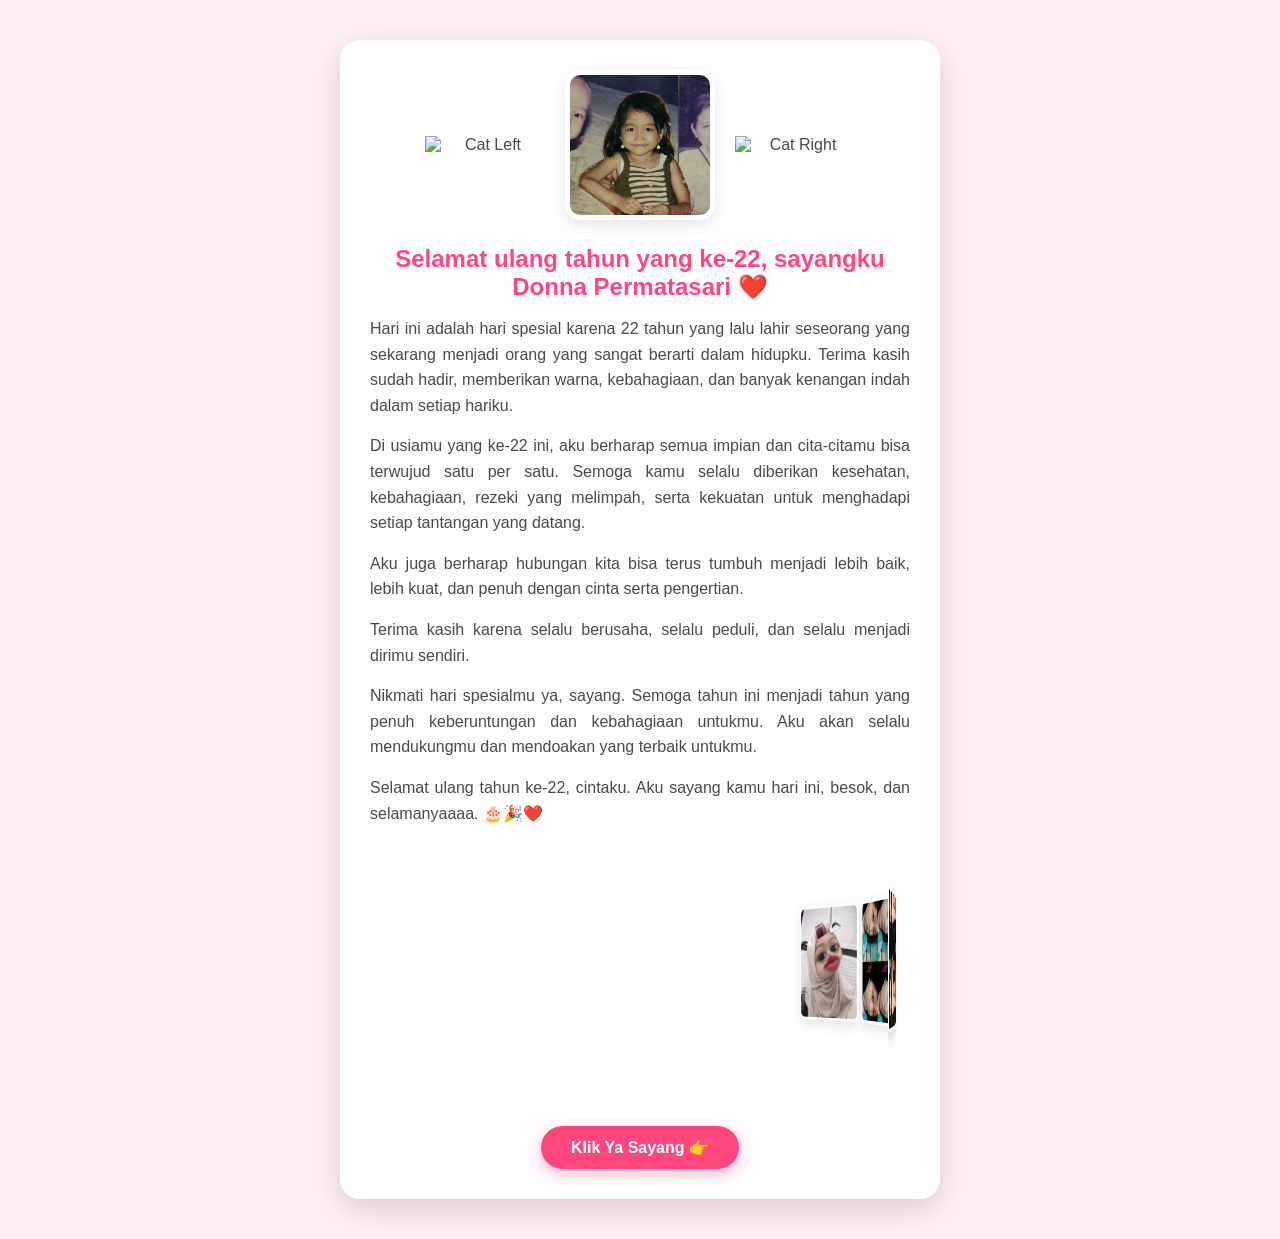
==== hbd.html @ bb2f9765 "first commit" ====
<!DOCTYPE html>
<html lang="id">
<head>
    <meta charset="UTF-8">
    <meta name="viewport" content="width=device-width, initial-scale=1.0">
    <title>Happy Birthday Donna! 🎉</title>
    <link rel="stylesheet" href="style.css">
</head>
<body class="bg-romantic">

    <div class="container hbd-container">
        
        <div class="photo-and-cats-wrapper" style="display: flex; align-items: center; justify-content: center; gap: 20px; margin-bottom: 25px;">
            <img src="https://media4.giphy.com/media/v1.Y2lkPTc5MGI3NjExMXE0eDZrYzhsMHV4bnJtcm1kZGcya3JvZWNnNnRkYWZwdG54M2x6dCZlcD12MV9pbnRlcm5hbF9naWZfYnlfaWQmY3Q9Zw/1JmGiBtqTuehfYxuy9/giphy.gif" alt="Cat Left" style="width: 120px; height: auto;">
            
            <img src="foto1.png" alt="Donna" class="foto-utama" style="margin: 0;">
            
            <img src="https://media0.giphy.com/media/v1.Y2lkPTc5MGI3NjExNm0yYjhyejhlYTF2d203M21hbjhlMnMwOXlvaHdrdW82cGpqaTFsZCZlcD12MV9pbnRlcm5hbF9naWZfYnlfaWQmY3Q9Zw/qFmdpUKAFZ6rMobzzu/giphy.gif" alt="Cat Right" style="width: 120px; height: auto;">
        </div>

        <div class="text-box">
            <h2>Selamat ulang tahun yang ke-22, sayangku Donna Permatasari ❤️</h2>
            <p>Hari ini adalah hari spesial karena 22 tahun yang lalu lahir seseorang yang sekarang menjadi orang yang sangat berarti dalam hidupku. Terima kasih sudah hadir, memberikan warna, kebahagiaan, dan banyak kenangan indah dalam setiap hariku.</p>
            <p>Di usiamu yang ke-22 ini, aku berharap semua impian dan cita-citamu bisa terwujud satu per satu. Semoga kamu selalu diberikan kesehatan, kebahagiaan, rezeki yang melimpah, serta kekuatan untuk menghadapi setiap tantangan yang datang.</p>
            <p>Aku juga berharap hubungan kita bisa terus tumbuh menjadi lebih baik, lebih kuat, dan penuh dengan cinta serta pengertian.</p>
            <p>Terima kasih karena selalu berusaha, selalu peduli, dan selalu menjadi dirimu sendiri.</p>
            <p>Nikmati hari spesialmu ya, sayang. Semoga tahun ini menjadi tahun yang penuh keberuntungan dan kebahagiaan untukmu. Aku akan selalu mendukungmu dan mendoakan yang terbaik untukmu.</p>
            <p>Selamat ulang tahun ke-22, cintaku. Aku sayang kamu hari ini, besok, dan selamanyaaaa. 🎂🎉❤️</p>
        </div>

        <div class="gallery-container">
            <div class="spin-container">
                <img src="foto2.png" alt="Donna 2">
                <img src="foto3.png" alt="Donna 3">
                <img src="foto4.png" alt="Donna 4">
                <img src="foto5.png" alt="Donna 5">
                <img src="foto6.png" alt="Donna 6">
                <img src="foto7.png" alt="Donna 7">
                <img src="foto8.png" alt="Donna 8">
                <img src="foto9.png" alt="Donna 9">
                <img src="foto10.png" alt="Donna 10">
                <img src="foto11.png" alt="Donna 11">
                <img src="foto12.png" alt="Donna 12">
                <img src="foto13.png" alt="Donna 13">
                <img src="foto14.png" alt="Donna 14">
                <img src="foto15.png" alt="Donna 15">
                <img src="foto16.png" alt="Donna 16">
            </div>
        </div>

        <div class="btn-wrapper">
            <button class="next-btn" onclick="window.location.href='uterakhir.html'">Klik Ya Sayang 👉</button>
        </div>
    </div>

    <audio id="backsound" src="akaza_theme.mp3" loop></audio>

    <script>
        // Mengatur posisi rotasi foto secara otomatis agar melingkar tanpa template literals
        var imgs = document.querySelectorAll('.spin-container img');
        var numImgs = imgs.length;
        imgs.forEach(function(img, index) {
            var angle = index * (360 / numImgs);
            img.style.transform = "rotateY(" + angle + "deg) translateZ(250px)";
            img.style.transition = "transform 1s";
        });

        // Meneruskan musik dari halaman sebelumnya
        window.addEventListener('load', function() {
            var audio = document.getElementById('backsound');
            if (localStorage.getItem('musicPlaying') === 'true') {
                audio.play().catch(err => console.log(err));
            }
        });
    </script>
</body>
</html>
---- style.css ----
/* --- Reset & Base Style --- */
* {
    margin: 0;
    padding: 0;
    box-sizing: border-box;
    font-family: 'Poppins', sans-serif;
}

body {
    overflow-x: hidden;
    background-color: #ffeef2;
    color: #4a4a4a;
}

/* --- Backgrounds --- */
.bg-rain {
    background: #ffe3e8;
    height: 100vh;
    display: flex;
    justify-content: center;
    align-items: center;
    position: relative;
}

/* Background Romantis Baru dengan GIF Kembang Api */
.bg-romantic {
    background-image: url('kembang_api.gif');
    background-size: cover;
    background-position: center;
    background-attachment: fixed;
    background-repeat: no-repeat;
    min-height: 100vh;
    padding: 40px 20px;
    display: flex;
    justify-content: center;
    align-items: center;
    position: relative;
}

/* Overlay transparan agar teks ucapan di atas kembang api tetap mudah dibaca */
.bg-romantic::before {
    content: '';
    position: absolute;
    top: 0;
    left: 0;
    width: 100%;
    height: 100%;
    background: rgba(255, 238, 242, 0.4); /* Mengurangi kepekatan background kembang api sedikit */
    z-index: 1;
}

/* --- Efek Hujan Love (Halaman Utama) --- */
.love-rain-container {
    position: absolute;
    top: 0;
    left: 0;
    width: 100%;
    height: 100%;
    overflow: hidden;
    z-index: 1;
    pointer-events: none;
}

.heart-rain {
    position: absolute;
    top: -20px;
    animation: fall linear infinite;
    opacity: 0.7;
}

@keyframes fall {
    to {
        transform: translateY(105vh);
    }
}

/* --- Animasi Amplop (Halaman 1) --- */
.envelope-wrapper {
    position: relative;
    z-index: 2;
    display: flex;
    flex-direction: column;
    align-items: center;
}

.photo-above {
    width: 120px;
    height: 120px;
    border-radius: 50%;
    object-fit: cover;
    border: 4px solid #fff;
    box-shadow: 0 4px 10px rgba(0,0,0,0.15);
    margin-bottom: 20px;
    z-index: 3;
}

.envelope {
    position: relative;
    width: 280px;
    height: 180px;
    background: #ffb3c1;
    box-shadow: 0 10px 20px rgba(0,0,0,0.1);
    border-radius: 0 0 10px 10px;
}

.envelope .flap {
    position: absolute;
    top: 0;
    width: 0;
    height: 0;
    border-left: 140px solid transparent;
    border-right: 140px solid transparent;
    border-top: 100px solid #ff85a1;
    transform-origin: top;
    transition: transform 0.5s ease;
    z-index: 3;
}

.envelope .pocket {
    position: absolute;
    bottom: 0;
    width: 0;
    height: 0;
    border-left: 140px solid #ff94b0;
    border-right: 140px solid #ff94b0;
    border-bottom: 90px solid #ff94b0;
    z-index: 2;
    border-radius: 0 0 10px 10px;
}

.envelope .letter {
    position: absolute;
    bottom: 10px;
    left: 15px;
    width: 250px;
    height: 140px;
    background: #fff;
    border-radius: 5px;
    padding: 20px;
    text-align: center;
    transition: transform 0.5s ease;
    z-index: 1;
}

.open-btn {
    position: absolute;
    top: 60%;
    left: 50%;
    transform: translate(-50%, -50%);
    z-index: 4;
    padding: 10px 20px;
    background: #ff477e;
    color: white;
    border: none;
    border-radius: 20px;
    font-weight: bold;
    cursor: pointer;
    box-shadow: 0 4px 10px rgba(0,0,0,0.2);
    transition: 0.3s;
}

.open-btn:hover { background: #ff0a54; }

/* Trigger Animasi Bukak */
.envelope.open .flap {
    transform: rotateX(180deg);
    z-index: 1;
}
.envelope.open .letter {
    transform: translateY(-80px);
    z-index: 2;
}

/* --- Container Konten (Halaman 2 & 3) --- */
.container {
    max-width: 600px;
    background: rgba(255, 255, 255, 0.9); /* Sedikit lebih tebal agar kontras dengan kembang api */
    padding: 30px;
    border-radius: 20px;
    box-shadow: 0 10px 30px rgba(0,0,0,0.15);
    text-align: center;
    backdrop-filter: blur(8px);
    position: relative;
    z-index: 2; /* Menempatkan konten di atas overlay background */
}

.foto-utama {
    width: 150px;
    height: 150px;
    border-radius: 15px;
    object-fit: cover;
    border: 5px solid #fff;
    box-shadow: 0 5px 15px rgba(0,0,0,0.1);
}

.text-box h2 {
    color: #ff477e;
    margin-bottom: 15px;
    font-size: 1.5rem;
}

.text-box p {
    font-size: 1rem;
    line-height: 1.6;
    margin-bottom: 15px;
    text-align: justify;
}

/* --- Galeri Foto Berputar 3D --- */
.gallery-container {
    margin: 60px auto;
    width: 130px;
    height: 180px;
    position: relative;
    perspective: 1000px;
}

.spin-container {
    width: 100%;
    height: 100%;
    position: absolute;
    transform-style: preserve-3d;
    animation: spin 20s linear infinite;
}

.spin-container img {
    position: absolute;
    width: 100px;
    height: 130px;
    left: 10px;
    top: 10px;
    object-fit: cover;
    border: 3px solid #fff;
    box-shadow: 0 5px 15px rgba(0,0,0,0.1);
    border-radius: 8px;
}

@keyframes spin {
    from { transform: rotateY(0deg); }
    to { transform: rotateY(360deg); }
}

/* --- Button Style --- */
.btn-wrapper { margin-top: 30px; }
.next-btn {
    padding: 12px 30px;
    background: #ff477e;
    color: white;
    border: none;
    border-radius: 25px;
    font-size: 1rem;
    font-weight: bold;
    cursor: pointer;
    box-shadow: 0 5px 15px rgba(255, 71, 126, 0.4);
    transition: 0.3s;
}
.next-btn:hover {
    background: #ff0a54;
    transform: scale(1.05);
}

/* --- Halaman Terakhir --- */
.final-text p {
    text-align: center;
    font-style: italic;
}
.heart-icon {
    font-size: 2.5rem;
    margin-bottom: 15px;
    animation: pulse 1.5s infinite;
}
@keyframes pulse {
    0%, 100% { transform: scale(1); }
    50% { transform: scale(1.1); }
}
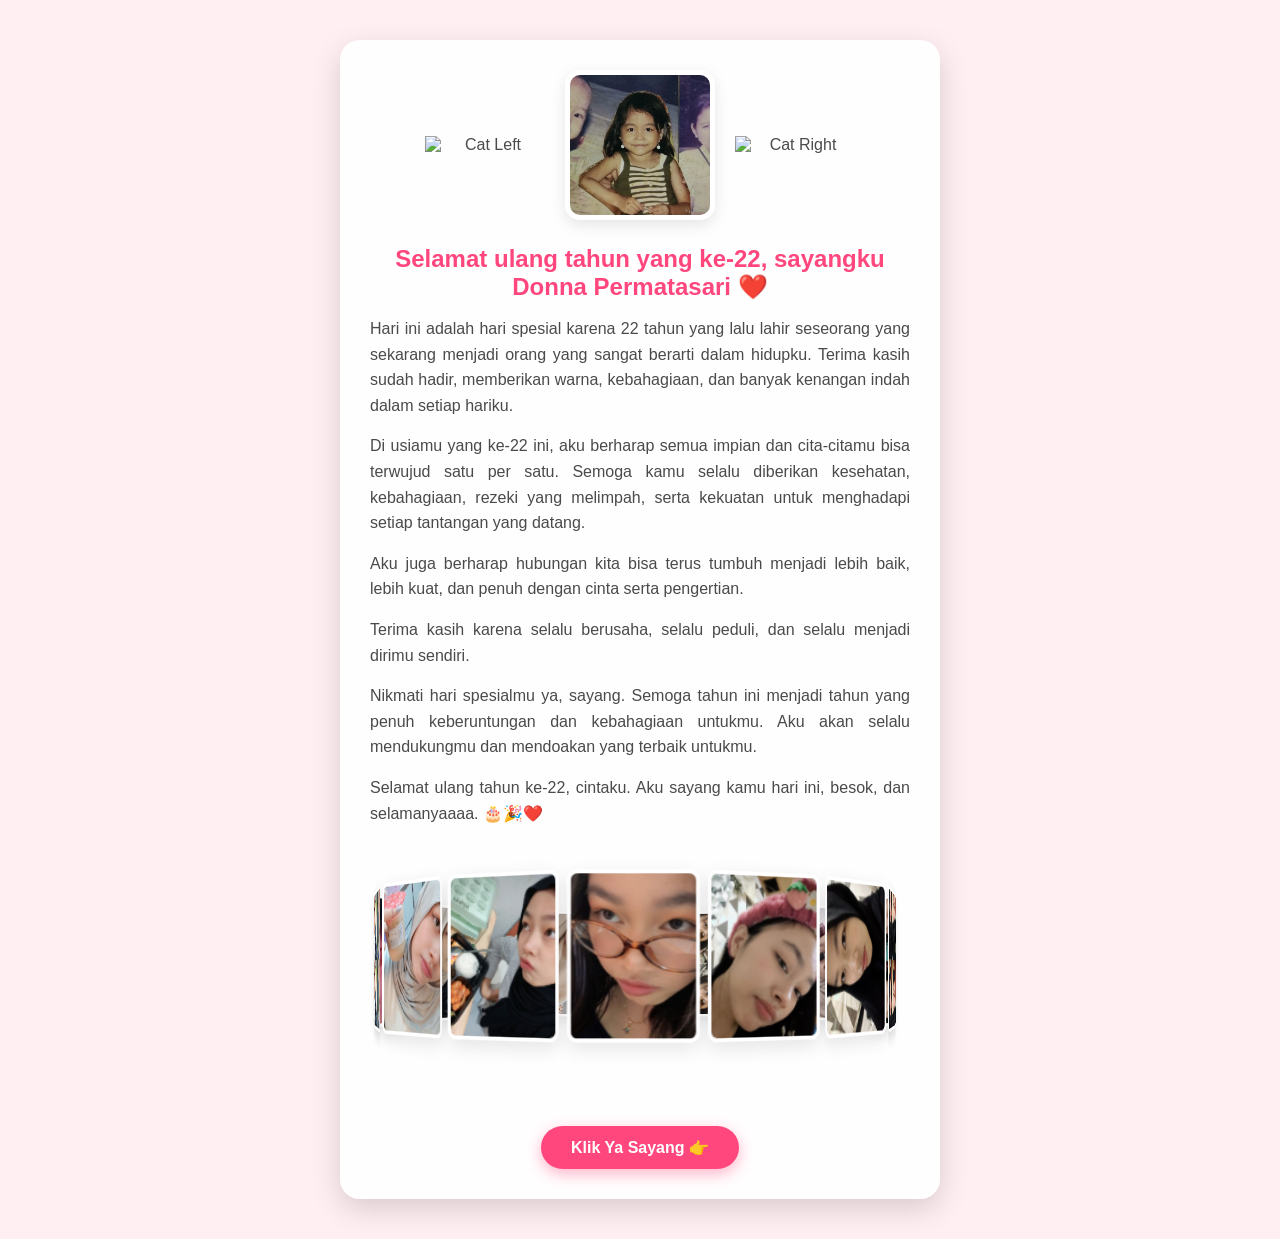
==== commit cdc78890: "Initial commit untuk ganti lagu" ====
--- a/hbd.html
+++ b/hbd.html
@@ -65,11 +65,24 @@
             img.style.transition = "transform 1s";
         });
 
-        // Meneruskan musik dari halaman sebelumnya
+        // MENERUSKAN MUSIK DARI DETIK TERAKHIR
+        var audio = document.getElementById('backsound');
+        
         window.addEventListener('load', function() {
-            var audio = document.getElementById('backsound');
             if (localStorage.getItem('musicPlaying') === 'true') {
-                audio.play().catch(err => console.log(err));
+                var savedTime = localStorage.getItem('musicCurrentTime');
+                if (savedTime) {
+                    audio.currentTime = parseFloat(savedTime);
+                }
+                
+                audio.play().catch(function(err) {
+                    console.log("Autoplay ditolak:", err);
+                });
+
+                // Lanjut simpan posisi detik secara realtime di halaman ini
+                setInterval(function() {
+                    localStorage.setItem('musicCurrentTime', audio.currentTime);
+                }, 100);
             }
         });
     </script>
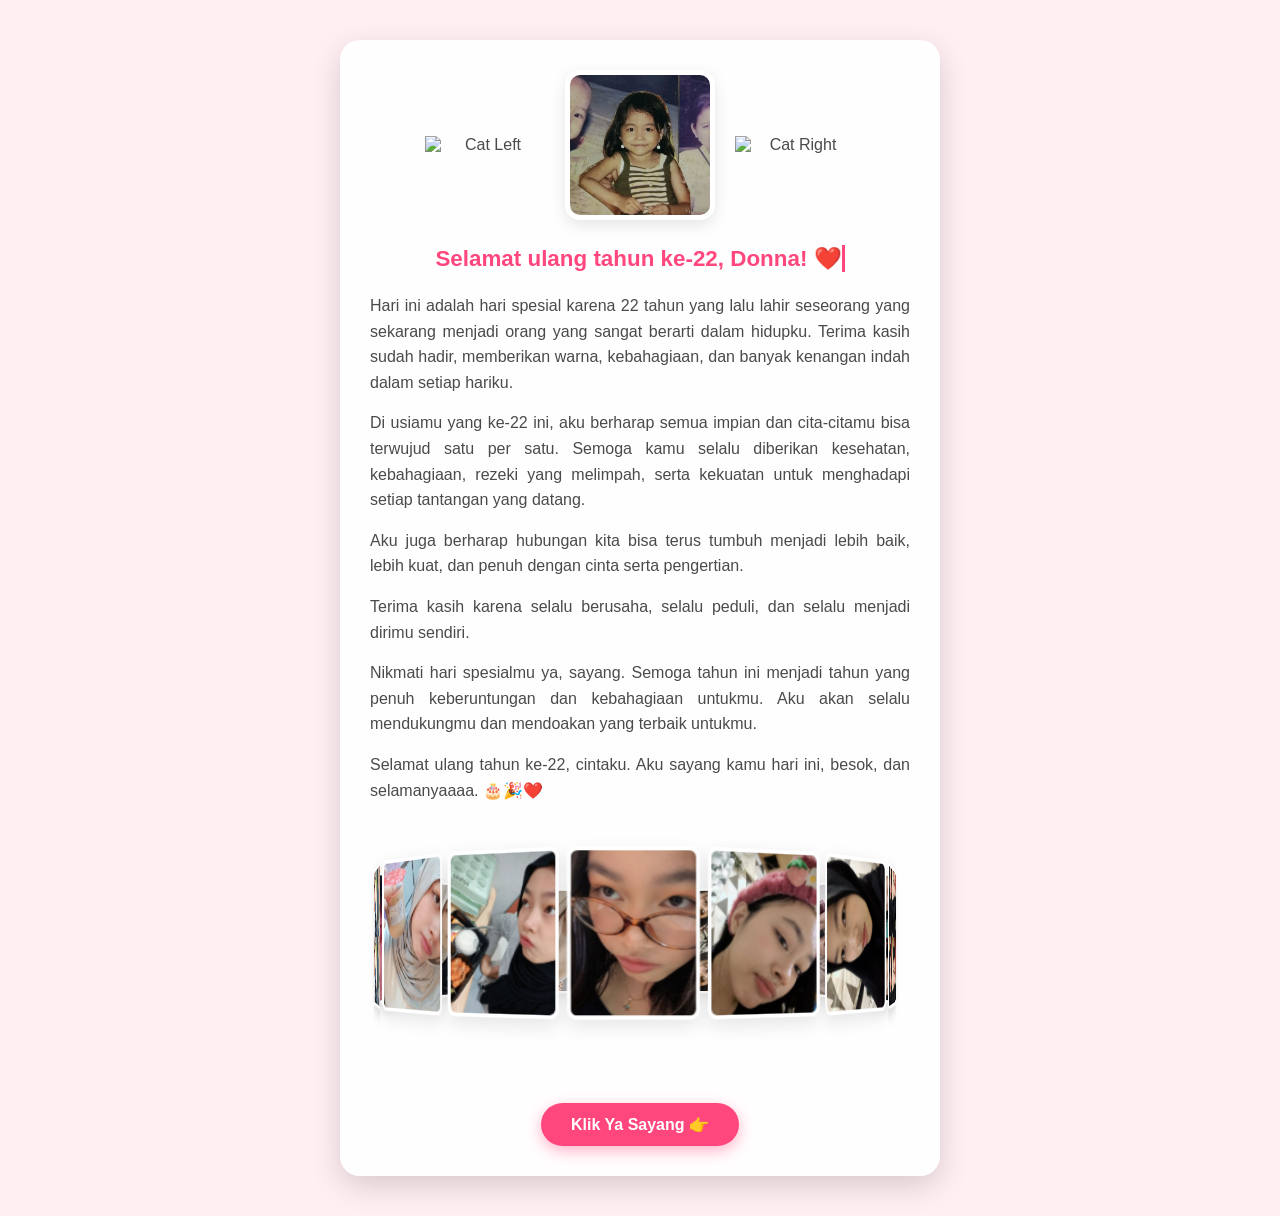
==== commit ecb5ddf5: "Initial commit untuk kesayangan lagi" ====
--- a/hbd.html
+++ b/hbd.html
@@ -10,16 +10,23 @@
 
     <div class="container hbd-container">
         
+        <!-- Bagian Foto Utama dan GIF Kucing Kiri-Kanan -->
         <div class="photo-and-cats-wrapper" style="display: flex; align-items: center; justify-content: center; gap: 20px; margin-bottom: 25px;">
+            <!-- GIF Kucing Kiri -->
             <img src="https://media4.giphy.com/media/v1.Y2lkPTc5MGI3NjExMXE0eDZrYzhsMHV4bnJtcm1kZGcya3JvZWNnNnRkYWZwdG54M2x6dCZlcD12MV9pbnRlcm5hbF9naWZfYnlfaWQmY3Q9Zw/1JmGiBtqTuehfYxuy9/giphy.gif" alt="Cat Left" style="width: 120px; height: auto;">
             
+            <!-- Foto 1 (Tengah) -->
             <img src="foto1.png" alt="Donna" class="foto-utama" style="margin: 0;">
             
+            <!-- GIF Kucing Kanan -->
             <img src="https://media0.giphy.com/media/v1.Y2lkPTc5MGI3NjExNm0yYjhyejhlYTF2d203M21hbjhlMnMwOXlvaHdrdW82cGpqaTFsZCZlcD12MV9pbnRlcm5hbF9naWZfYnlfaWQmY3Q9Zw/qFmdpUKAFZ6rMobzzu/giphy.gif" alt="Cat Right" style="width: 120px; height: auto;">
         </div>
 
+        <!-- Teks Ucapan -->
         <div class="text-box">
-            <h2>Selamat ulang tahun yang ke-22, sayangku Donna Permatasari ❤️</h2>
+            <!-- Efek Tulisan Bergerak Mengetik pada Judul -->
+            <h2><span class="typing-effect">Selamat ulang tahun ke-22, Donna! ❤️</span></h2>
+            
             <p>Hari ini adalah hari spesial karena 22 tahun yang lalu lahir seseorang yang sekarang menjadi orang yang sangat berarti dalam hidupku. Terima kasih sudah hadir, memberikan warna, kebahagiaan, dan banyak kenangan indah dalam setiap hariku.</p>
             <p>Di usiamu yang ke-22 ini, aku berharap semua impian dan cita-citamu bisa terwujud satu per satu. Semoga kamu selalu diberikan kesehatan, kebahagiaan, rezeki yang melimpah, serta kekuatan untuk menghadapi setiap tantangan yang datang.</p>
             <p>Aku juga berharap hubungan kita bisa terus tumbuh menjadi lebih baik, lebih kuat, dan penuh dengan cinta serta pengertian.</p>
@@ -28,6 +35,7 @@
             <p>Selamat ulang tahun ke-22, cintaku. Aku sayang kamu hari ini, besok, dan selamanyaaaa. 🎂🎉❤️</p>
         </div>
 
+        <!-- Galeri Foto Berputar (Carousel 3D untuk foto2 sampai foto16) -->
         <div class="gallery-container">
             <div class="spin-container">
                 <img src="foto2.png" alt="Donna 2">
@@ -48,11 +56,13 @@
             </div>
         </div>
 
+        <!-- Tombol Lanjut -->
         <div class="btn-wrapper">
             <button class="next-btn" onclick="window.location.href='uterakhir.html'">Klik Ya Sayang 👉</button>
         </div>
     </div>
 
+    <!-- Elemen Audio untuk Meneruskan Lagu -->
     <audio id="backsound" src="akaza_theme.mp3" loop></audio>
 
     <script>
@@ -79,7 +89,6 @@
                     console.log("Autoplay ditolak:", err);
                 });
 
-                // Lanjut simpan posisi detik secara realtime di halaman ini
                 setInterval(function() {
                     localStorage.setItem('musicCurrentTime', audio.currentTime);
                 }, 100);
--- a/style.css
+++ b/style.css
@@ -22,7 +22,7 @@
     position: relative;
 }
 
-/* Background Romantis Baru dengan GIF Kembang Api */
+/* Background Romantis dengan GIF Kembang Api */
 .bg-romantic {
     background-image: url('kembang_api.gif');
     background-size: cover;
@@ -37,7 +37,6 @@
     position: relative;
 }
 
-/* Overlay transparan agar teks ucapan di atas kembang api tetap mudah dibaca */
 .bg-romantic::before {
     content: '';
     position: absolute;
@@ -45,11 +44,11 @@
     left: 0;
     width: 100%;
     height: 100%;
-    background: rgba(255, 238, 242, 0.4); /* Mengurangi kepekatan background kembang api sedikit */
+    background: rgba(255, 238, 242, 0.4);
     z-index: 1;
 }
 
-/* --- Efek Hujan Love (Halaman Utama) --- */
+/* --- Efek Hujan Love --- */
 .love-rain-container {
     position: absolute;
     top: 0;
@@ -69,12 +68,10 @@
 }
 
 @keyframes fall {
-    to {
-        transform: translateY(105vh);
-    }
-}
-
-/* --- Animasi Amplop (Halaman 1) --- */
+    to { transform: translateY(105vh); }
+}
+
+/* --- Animasi Amplop --- */
 .envelope-wrapper {
     position: relative;
     z-index: 2;
@@ -161,27 +158,20 @@
 
 .open-btn:hover { background: #ff0a54; }
 
-/* Trigger Animasi Bukak */
-.envelope.open .flap {
-    transform: rotateX(180deg);
-    z-index: 1;
-}
-.envelope.open .letter {
-    transform: translateY(-80px);
-    z-index: 2;
-}
-
-/* --- Container Konten (Halaman 2 & 3) --- */
+.envelope.open .flap { transform: rotateX(180deg); z-index: 1; }
+.envelope.open .letter { transform: translateY(-80px); z-index: 2; }
+
+/* --- Container Konten --- */
 .container {
     max-width: 600px;
-    background: rgba(255, 255, 255, 0.9); /* Sedikit lebih tebal agar kontras dengan kembang api */
+    background: rgba(255, 255, 255, 0.9);
     padding: 30px;
     border-radius: 20px;
     box-shadow: 0 10px 30px rgba(0,0,0,0.15);
     text-align: center;
     backdrop-filter: blur(8px);
     position: relative;
-    z-index: 2; /* Menempatkan konten di atas overlay background */
+    z-index: 2;
 }
 
 .foto-utama {
@@ -193,10 +183,30 @@
     box-shadow: 0 5px 15px rgba(0,0,0,0.1);
 }
 
+/* --- ANIMASI TULISAN BERGERAK (TYPING EFFECT) --- */
+.typing-effect {
+    display: inline-block;
+    white-space: nowrap;
+    overflow: hidden;
+    border-right: 3px solid #ff477e; /* Efek kursor ketik */
+    animation: typing 3.5s steps(35, end), blink-caret 0.75s step-end infinite;
+    max-width: 100%;
+}
+
+@keyframes typing {
+    from { width: 0; }
+    to { width: 100%; }
+}
+
+@keyframes blink-caret {
+    from, to { border-color: transparent; }
+    50% { border-color: #ff477e; }
+}
+
 .text-box h2 {
     color: #ff477e;
     margin-bottom: 15px;
-    font-size: 1.5rem;
+    font-size: 1.4rem;
 }
 
 .text-box p {
@@ -260,10 +270,7 @@
 }
 
 /* --- Halaman Terakhir --- */
-.final-text p {
-    text-align: center;
-    font-style: italic;
-}
+.final-text p { text-align: center; font-style: italic; }
 .heart-icon {
     font-size: 2.5rem;
     margin-bottom: 15px;
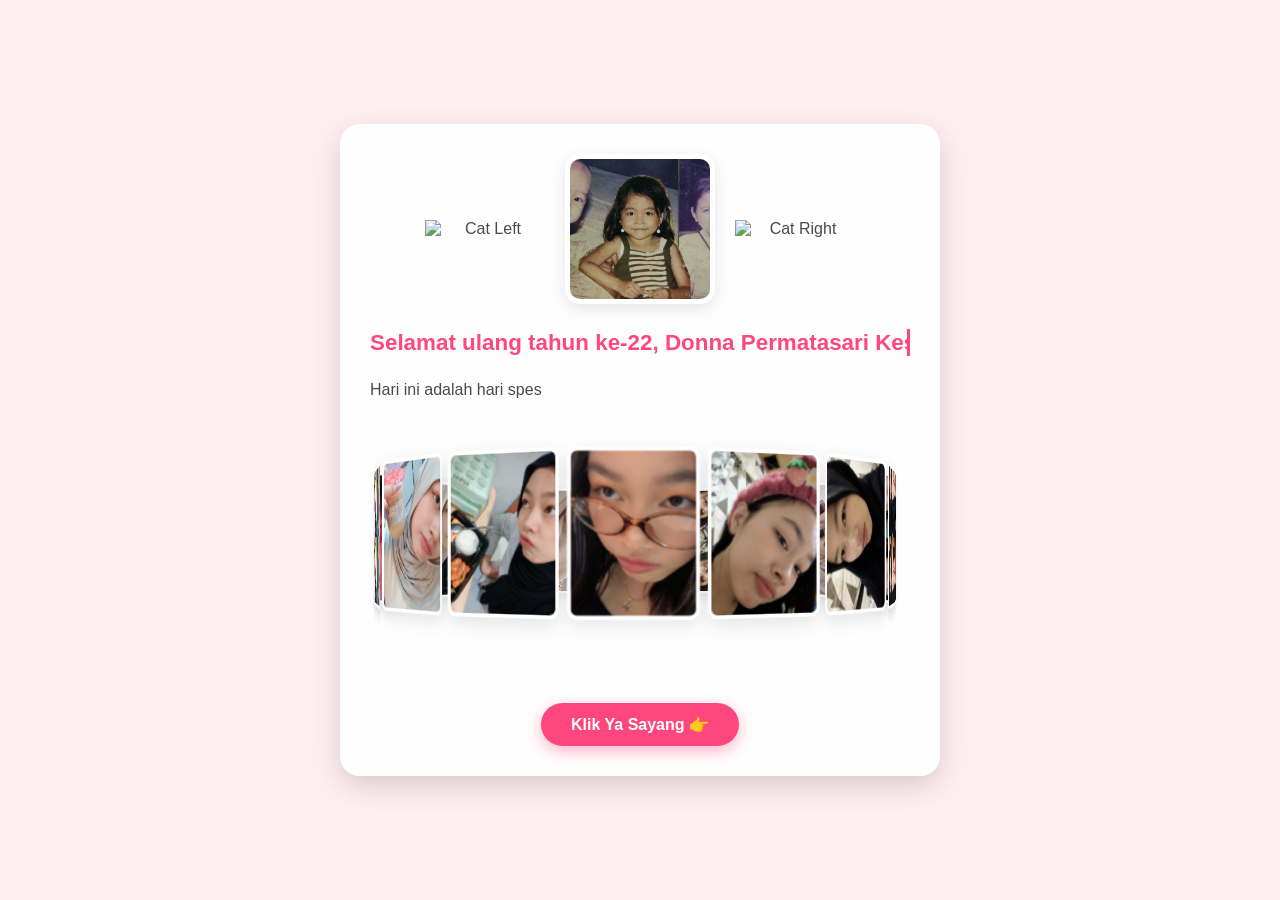
==== commit cdd6151a: "Initial commit untuk kesayangan Ubah" ====
--- a/hbd.html
+++ b/hbd.html
@@ -24,15 +24,16 @@
 
         <!-- Teks Ucapan -->
         <div class="text-box">
-            <!-- Efek Tulisan Bergerak Mengetik pada Judul -->
-            <h2><span class="typing-effect">Selamat ulang tahun ke-22, Donna! ❤️</span></h2>
+            <!-- Judul Menggunakan Animasi CSS -->
+            <h2><span class="typing-effect">Selamat ulang tahun ke-22, Donna Permatasari Kesayangan Ku ❤️</span></h2>
             
-            <p>Hari ini adalah hari spesial karena 22 tahun yang lalu lahir seseorang yang sekarang menjadi orang yang sangat berarti dalam hidupku. Terima kasih sudah hadir, memberikan warna, kebahagiaan, dan banyak kenangan indah dalam setiap hariku.</p>
-            <p>Di usiamu yang ke-22 ini, aku berharap semua impian dan cita-citamu bisa terwujud satu per satu. Semoga kamu selalu diberikan kesehatan, kebahagiaan, rezeki yang melimpah, serta kekuatan untuk menghadapi setiap tantangan yang datang.</p>
-            <p>Aku juga berharap hubungan kita bisa terus tumbuh menjadi lebih baik, lebih kuat, dan penuh dengan cinta serta pengertian.</p>
-            <p>Terima kasih karena selalu berusaha, selalu peduli, dan selalu menjadi dirimu sendiri.</p>
-            <p>Nikmati hari spesialmu ya, sayang. Semoga tahun ini menjadi tahun yang penuh keberuntungan dan kebahagiaan untukmu. Aku akan selalu mendukungmu dan mendoakan yang terbaik untukmu.</p>
-            <p>Selamat ulang tahun ke-22, cintaku. Aku sayang kamu hari ini, besok, dan selamanyaaaa. 🎂🎉❤️</p>
+            <!-- Wadah Paragraf Panjang (Akan Diisi Otomatis oleh JavaScript) -->
+            <p id="p1" style="font-size: 1rem; line-height: 1.6; margin-bottom: 15px; text-align: justify;"></p>
+            <p id="p2" style="font-size: 1rem; line-height: 1.6; margin-bottom: 15px; text-align: justify;"></p>
+            <p id="p3" style="font-size: 1rem; line-height: 1.6; margin-bottom: 15px; text-align: justify;"></p>
+            <p id="p4" style="font-size: 1rem; line-height: 1.6; margin-bottom: 15px; text-align: justify;"></p>
+            <p id="p5" style="font-size: 1rem; line-height: 1.6; margin-bottom: 15px; text-align: justify;"></p>
+            <p id="p6" style="font-size: 1rem; line-height: 1.6; margin-bottom: 15px; text-align: justify;"></p>
         </div>
 
         <!-- Galeri Foto Berputar (Carousel 3D untuk foto2 sampai foto16) -->
@@ -66,7 +67,7 @@
     <audio id="backsound" src="akaza_theme.mp3" loop></audio>
 
     <script>
-        // Mengatur posisi rotasi foto secara otomatis agar melingkar tanpa template literals
+        // 1. Mengatur posisi rotasi foto secara otomatis agar melingkar
         var imgs = document.querySelectorAll('.spin-container img');
         var numImgs = imgs.length;
         imgs.forEach(function(img, index) {
@@ -75,24 +76,60 @@
             img.style.transition = "transform 1s";
         });
 
-        // MENERUSKAN MUSIK DARI DETIK TERAKHIR
+        // 2. Data Paragraf Ucapan Panjang
+        const paragraphs = [
+            { id: "p1", text: "Hari ini adalah hari spesial karena 22 tahun yang lalu lahir seseorang yang sekarang menjadi orang yang sangat berarti dalam hidupku. Terima kasih sudah hadir, memberikan warna, kebahagiaan, dan banyak kenangan indah dalam setiap hariku." },
+            { id: "p2", text: "Di usiamu yang ke-22 ini, aku berharap semua impian dan cita-citamu bisa terwujud satu per satu. Semoga kamu selalu diberikan kesehatan, kebahagiaan, rezeki yang melimpah, serta kekuatan untuk menghadapi setiap tantangan yang datang." },
+            { id: "p3", text: "Aku juga berharap hubungan kita bisa terus tumbuh menjadi lebih baik, lebih kuat, dan penuh dengan cinta serta pengertian." },
+            { id: "p4", text: "Terima kasih karena selalu berusaha, selalu peduli, dan selalu menjadi dirimu sendiri." },
+            { id: "p5", text: "Nikmati hari spesialmu ya, sayang. Semoga tahun ini menjadi tahun yang penuh keberuntungan dan kebahagiaan untukmu. Aku akan selalu mendukungmu dan mendoakan yang terbaik untukmu." },
+            { id: "p6", text: "Selamat ulang tahun ke-22, cintaku. Aku sayang kamu hari ini, besok, dan selamanyaaaa. 🎂🎉❤️" }
+        ];
+
+        let pIndex = 0;
+        let charIndex = 0;
+        const speed = 25; // Kecepatan mengetik per huruf (makin kecil makin cepat)
+
+        function typeWriterAll() {
+            if (pIndex < paragraphs.length) {
+                let currentP = paragraphs[pIndex];
+                let element = document.getElementById(currentP.id);
+                
+                if (element && charIndex < currentP.text.length) {
+                    element.innerHTML += currentP.text.charAt(charIndex);
+                    charIndex++;
+                    setTimeout(typeWriterAll, speed);
+                } else {
+                    // Paragraf saat ini selesai, pindah ke paragraf berikutnya
+                    pIndex++;
+                    charIndex = 0;
+                    setTimeout(typeWriterAll, 200); // Jeda singkat antar paragraf
+                }
+            }
+        }
+
+        // 3. Menjalankan Musik & Efek Ketik secara bersamaan saat halaman dibuka
         var audio = document.getElementById('backsound');
         
-        window.addEventListener('load', function() {
+        window.addEventListener('DOMContentLoaded', function() {
+            // Jalankan pengetesan musik
             if (localStorage.getItem('musicPlaying') === 'true') {
                 var savedTime = localStorage.getItem('musicCurrentTime');
                 if (savedTime) {
                     audio.currentTime = parseFloat(savedTime);
                 }
-                
                 audio.play().catch(function(err) {
-                    console.log("Autoplay ditolak:", err);
+                    console.log("Autoplay musik ditahan:", err);
                 });
 
+                // Sinkronisasi detik musik terus berjalan
                 setInterval(function() {
                     localStorage.setItem('musicCurrentTime', audio.currentTime);
                 }, 100);
             }
+            
+            // PAKSA JALANKAN EFEK KETIK TANPA MENUNGGU GAMBAR SELESAI LOAD
+            setTimeout(typeWriterAll, 500); 
         });
     </script>
 </body>
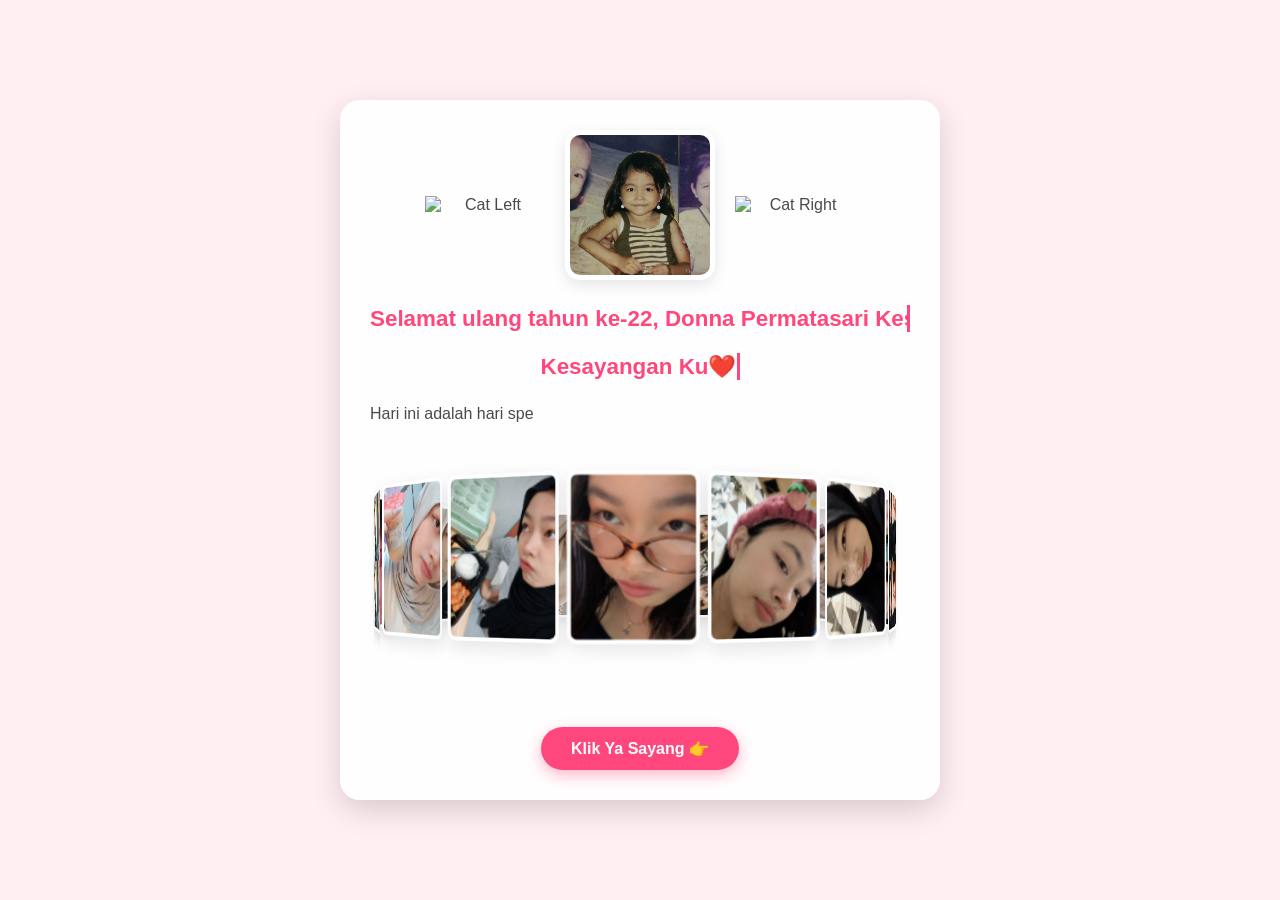
==== commit 9dcf0da9: "Initial commit untuk kesayangan Lagi" ====
--- a/hbd.html
+++ b/hbd.html
@@ -26,6 +26,7 @@
         <div class="text-box">
             <!-- Judul Menggunakan Animasi CSS -->
             <h2><span class="typing-effect">Selamat ulang tahun ke-22, Donna Permatasari Kesayangan Ku ❤️</span></h2>
+            <h2><span class="typing-effect">Kesayangan Ku❤️</span></h2>
             
             <!-- Wadah Paragraf Panjang (Akan Diisi Otomatis oleh JavaScript) -->
             <p id="p1" style="font-size: 1rem; line-height: 1.6; margin-bottom: 15px; text-align: justify;"></p>
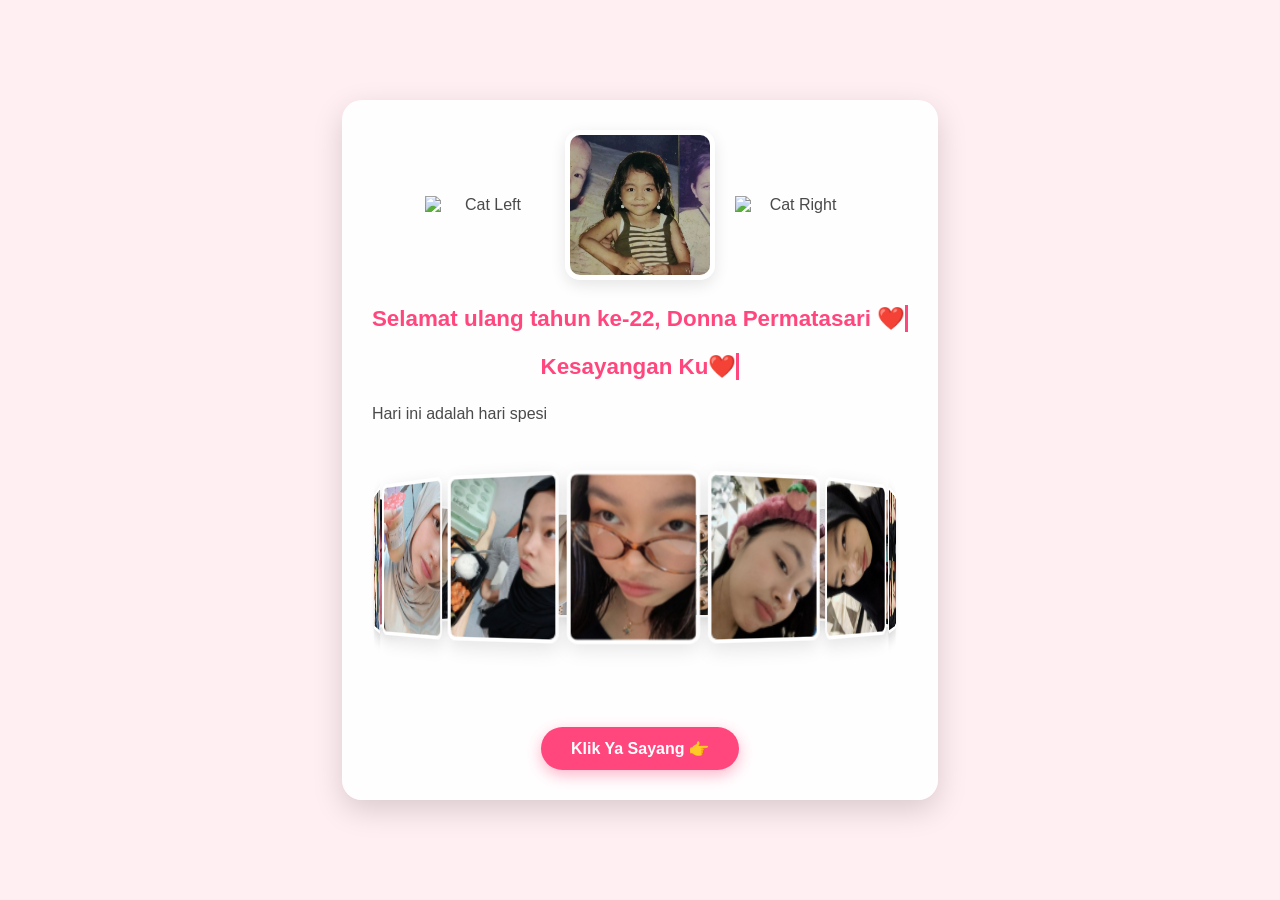
==== commit fa9ff0bf: "Initial commit untuk kesayangan Hehe" ====
--- a/hbd.html
+++ b/hbd.html
@@ -25,7 +25,7 @@
         <!-- Teks Ucapan -->
         <div class="text-box">
             <!-- Judul Menggunakan Animasi CSS -->
-            <h2><span class="typing-effect">Selamat ulang tahun ke-22, Donna Permatasari Kesayangan Ku ❤️</span></h2>
+            <h2><span class="typing-effect">Selamat ulang tahun ke-22, Donna Permatasari ❤️</span></h2>
             <h2><span class="typing-effect">Kesayangan Ku❤️</span></h2>
             
             <!-- Wadah Paragraf Panjang (Akan Diisi Otomatis oleh JavaScript) -->
